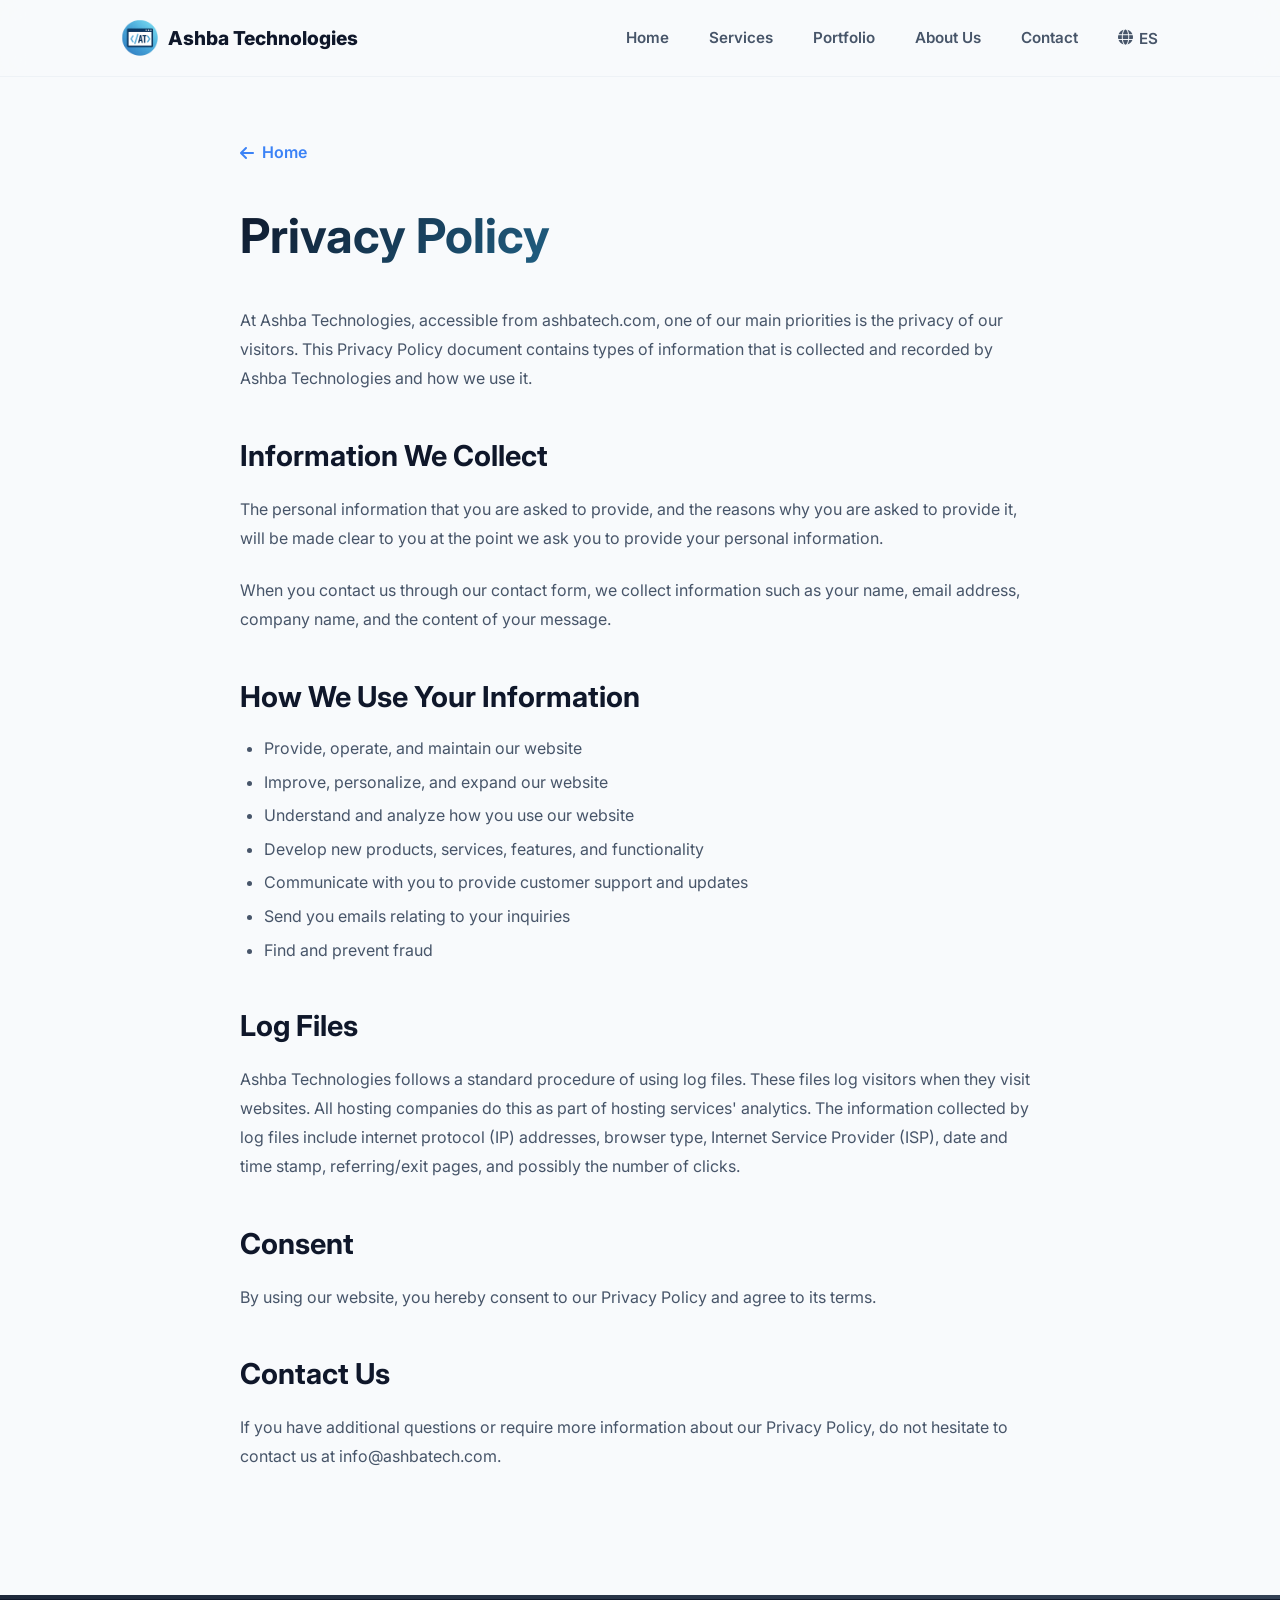
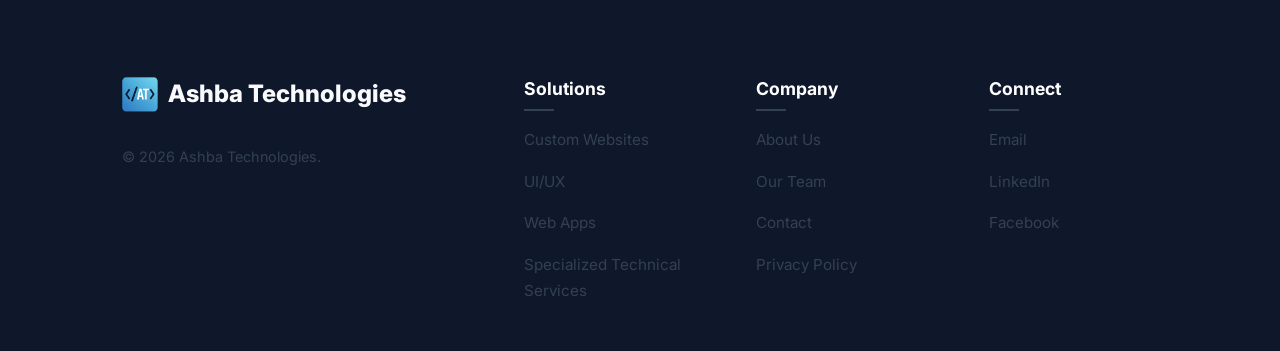
==== privacy-policy.html @ e389c66b "feat: Implement reCAPTCHA, add privacy policy page, update service offerings, and enhance contact fo" ====
<!DOCTYPE html>
<html lang="en">

<head>
    <meta charset="UTF-8">
    <meta name="viewport" content="width=device-width, initial-scale=1.0">
    <title>Privacy Policy - Ashba Technologies</title>
    <meta name="description" content="Privacy Policy for Ashba Technologies">

    <!-- Google Fonts -->
    <link rel="preconnect" href="https://fonts.googleapis.com">
    <link rel="preconnect" href="https://fonts.gstatic.com" crossorigin>
    <link href="https://fonts.googleapis.com/css2?family=Inter:wght@300;400;500;600;700;800&display=swap"
        rel="stylesheet">

    <!-- Icons -->
    <link rel="stylesheet" href="https://cdnjs.cloudflare.com/ajax/libs/font-awesome/6.4.0/css/all.min.css">

    <!-- Custom CSS -->
    <link rel="stylesheet" href="css/style.css">

    <!-- Favicon -->
    <link rel="icon" href="images/favicon-logo.svg" type="image/svg+xml">

    <style>
        .privacy-content {
            padding: 140px 0 100px;
            max-width: 800px;
            margin: 0 auto;
        }

        .privacy-content h1 {
            font-size: 3rem;
            margin-bottom: 2rem;
            background: linear-gradient(135deg, var(--primary) 0%, #35BDF6 100%);
            -webkit-background-clip: text;
            background-clip: text;
            -webkit-text-fill-color: transparent;
        }

        .privacy-content h2 {
            font-size: 1.8rem;
            margin: 2.5rem 0 1rem;
            color: var(--primary);
        }

        .privacy-content p {
            margin-bottom: 1.5rem;
            color: var(--text-muted);
            line-height: 1.8;
        }

        .privacy-content ul {
            margin-bottom: 1.5rem;
            padding-left: 1.5rem;
            list-style: disc;
            color: var(--text-muted);
        }

        .privacy-content li {
            margin-bottom: 0.5rem;
        }

        .back-home {
            display: inline-flex;
            align-items: center;
            gap: 8px;
            margin-bottom: 2rem;
            font-weight: 600;
            color: var(--accent);
        }
    </style>
</head>

<body>
    <!-- Navbar -->
    <nav class="navbar" id="navbar">
        <div class="container">
            <div class="logo">
                <a href="index.html#home">
                    <img src="images/main-logo.svg" alt="Ashba Technologies Logo" class="logo-icon-img">
                    Ashba Technologies
                </a>
            </div>
            <ul class="nav-links">
                <li><a href="index.html#home" data-i18n="nav_home">Home</a></li>
                <li><a href="index.html#services" data-i18n="nav_services">Services</a></li>
                <li><a href="index.html#portfolio" data-i18n="nav_portfolio">Portfolio</a></li>
                <li><a href="index.html#about" data-i18n="nav_about">About Us</a></li>
                <li><a href="index.html#contact" data-i18n="nav_contact">Contact</a></li>
                <li>
                    <button id="lang-toggle" class="lang-btn">
                        <i class="fa-solid fa-globe"></i> <span id="lang-text">ES</span>
                    </button>
                </li>
            </ul>
        </div>
    </nav>

    <div class="container">
        <div class="privacy-content">
            <a href="index.html" class="back-home">
                <i class="fa-solid fa-arrow-left"></i> <span data-i18n="nav_home">Home</span>
            </a>
            <h1 data-i18n="footer_privacy">Privacy Policy</h1>

            <p data-i18n="privacy_intro">At Ashba Technologies, accessible from ashbatech.com, one of our main
                priorities is the privacy of our visitors. This Privacy Policy document contains types of information
                that is collected and recorded by Ashba Technologies and how we use it.</p>

            <h2 data-i18n="privacy_collect_title">Information We Collect</h2>
            <p data-i18n="privacy_collect_desc1">The personal information that you are asked to provide, and the reasons
                why you are asked to provide it, will be made clear to you at the point we ask you to provide your
                personal information.</p>
            <p data-i18n="privacy_collect_desc2">When you contact us through our contact form, we collect information
                such as your name, email address, company name, and the content of your message.</p>

            <h2 data-i18n="privacy_use_title">How We Use Your Information</h2>
            <ul>
                <li data-i18n="privacy_use_list1">Provide, operate, and maintain our website</li>
                <li data-i18n="privacy_use_list2">Improve, personalize, and expand our website</li>
                <li data-i18n="privacy_use_list3">Understand and analyze how you use our website</li>
                <li data-i18n="privacy_use_list4">Develop new products, services, features, and functionality</li>
                <li data-i18n="privacy_use_list5">Communicate with you to provide customer support and updates</li>
                <li data-i18n="privacy_use_list6">Send you emails relating to your inquiries</li>
                <li data-i18n="privacy_use_list7">Find and prevent fraud</li>
            </ul>

            <h2 data-i18n="privacy_log_title">Log Files</h2>
            <p data-i18n="privacy_log_desc">Ashba Technologies follows a standard procedure of using log files. These
                files log visitors when they visit websites. All hosting companies do this as part of hosting services'
                analytics. The information collected by log files include internet protocol (IP) addresses, browser
                type, Internet Service Provider (ISP), date and time stamp, referring/exit pages, and possibly the
                number of clicks.</p>

            <h2 data-i18n="privacy_consent_title">Consent</h2>
            <p data-i18n="privacy_consent_desc">By using our website, you hereby consent to our Privacy Policy and agree
                to its terms.</p>

            <h2 data-i18n="privacy_contact_title">Contact Us</h2>
            <p data-i18n="privacy_contact_desc">If you have additional questions or require more information about our
                Privacy Policy, do not hesitate to contact us at <strong>info@ashbatech.com</strong>.</p>
        </div>
    </div>

    <!-- Footer -->
    <footer class="footer">
        <div class="container">
            <div class="footer-grid">
                <div class="footer-col brand">
                    <div class="logo">
                        <img src="images/variant-logo.svg" alt="Ashba Technologies Logo" class="logo-icon-img">
                        Ashba Technologies
                    </div>
                    <p class="copyright">&copy; 2026 Ashba Technologies.</p>
                </div>
                <div class="footer-col">
                    <h4 data-i18n="footer_sols">Solutions</h4>
                    <ul>
                        <li><a href="index.html#services" data-i18n="sub_1_1_title">Web Design</a></li>
                        <li><a href="index.html#services" data-i18n="cat_2_title">Graphic Design</a></li>
                        <li><a href="index.html#services" data-i18n="sub_1_2_title">Web Apps</a></li>
                        <li><a href="index.html#services" data-i18n="feat_3_title">Specialized Technical Services</a>
                        </li>
                    </ul>
                </div>
                <div class="footer-col">
                    <h4 data-i18n="footer_company">Company</h4>
                    <ul>
                        <li><a href="index.html#about" data-i18n="nav_about">About Us</a></li>
                        <li><a href="index.html#about">Our Team</a></li>
                        <li><a href="index.html#contact" data-i18n="nav_contact">Contact Us</a></li>
                        <li><a href="privacy-policy.html" data-i18n="footer_privacy">Privacy Policy</a></li>
                    </ul>
                </div>
                <div class="footer-col">
                    <h4 data-i18n="footer_connect">Connect</h4>
                    <ul>
                        <li><a href="mailto:info@ashbatech.com" data-i18n="contact_email">Email</a></li>
                        <li><a href="https://www.linkedin.com/in/luis-alfonso-chanona-ruiz-837976202" target="_blank"
                                rel="noopener noreferrer">LinkedIn</a></li>
                        <li><a href="https://www.facebook.com/ashbatech" target="_blank"
                                rel="noopener noreferrer">Facebook</a></li>
                    </ul>
                </div>
            </div>
        </div>
    </footer>

    <!-- Translations & Custom JS -->
    <script src="js/translations.js"></script>
    <script src="js/script.js"></script>
</body>

</html>
---- css/style.css ----
/* Base Styles & Variables */
:root {
    --primary: #0F172A;
    --primary-light: #1E293B;
    --secondary: #334155;
    --accent: #3b82f6;
    --accent-glow: rgba(59, 130, 246, 0.5);
    --bg-light: #F8FAFC;
    --bg-alt: #DBDFE4;
    --text-main: #0F172A;
    --text-muted: #475569;
    --border: rgba(148, 163, 184, 0.1);
    --shadow-sm: 0 1px 2px 0 rgb(0 0 0 / 0.05);
    --shadow: 0 4px 6px -1px rgb(0 0 0 / 0.1), 0 2px 4px -2px rgb(0 0 0 / 0.1);
    --shadow-lg: 0 10px 15px -3px rgb(0 0 0 / 0.1), 0 4px 6px -4px rgb(0 0 0 / 0.1);
    --shadow-xl: 0 20px 25px -5px rgb(0 0 0 / 0.1), 0 8px 10px -6px rgb(0 0 0 / 0.1);
    --transition: all 0.3s cubic-bezier(0.4, 0, 0.2, 1);
    --glass-bg: rgba(248, 250, 252, 0.8);
    --glass-border: rgba(255, 255, 255, 0.125);
}

* {
    margin: 0;
    padding: 0;
    box-sizing: border-box;
}

html {
    scroll-behavior: smooth;
}

body {
    font-family: 'Inter', sans-serif;
    background-color: var(--bg-light);
    color: var(--text-main);
    line-height: 1.6;
    overflow-x: hidden;
}

ul {
    list-style: none;
}

a {
    text-decoration: none;
    color: inherit;
    transition: var(--transition);
}

.container {
    max-width: 1100px;
    margin: 0 auto;
    padding: 0 2rem;
}

.section {
    padding: 100px 0;
}

.section-alt {
    background-color: var(--bg-alt);
}

.section-title {
    text-align: center;
    margin-bottom: 60px;
}

.section-title h2 {
    font-size: 2.2rem;
    font-weight: 800;
    margin-bottom: 15px;
    background: linear-gradient(135deg, var(--primary) 0%, var(--primary-light) 100%);
    -webkit-background-clip: text;
    background-clip: text;
    -webkit-text-fill-color: transparent;
}

.subtitle {
    font-size: 1.1rem;
    color: var(--text-muted);
}

/* Typography Overrides */
h1,
h2,
h3,
h4,
h5,
h6 {
    color: var(--primary);
}

/* Navbar */
.navbar {
    position: fixed;
    top: 0;
    left: 0;
    width: 100%;
    z-index: 1000;
    padding: 1.25rem 0;
    transition: var(--transition);
    background: var(--glass-bg);
    backdrop-filter: blur(12px);
    -webkit-backdrop-filter: blur(12px);
    border-bottom: 1px solid var(--border);
}

.navbar.scrolled {
    padding: 0.75rem 0;
    background: rgba(248, 250, 252, 0.9);
    box-shadow: var(--shadow-lg);
}

.navbar .container {
    display: flex;
    justify-content: space-between;
    align-items: center;
}

.logo,
.logo a {
    font-size: 1.2rem;
    font-weight: 800;
    display: flex;
    align-items: center;
    gap: 10px;
    color: var(--primary);
}

.logo-icon-img {
    height: 36px;
    width: 36px;
    object-fit: contain;
    transition: var(--transition);
}

.logo:hover .logo-icon-img {
    transform: rotate(5deg) scale(1.05);
}

.nav-links {
    display: flex;
    align-items: center;
    gap: 2.5rem;
}

.nav-links a {
    font-weight: 600;
    font-size: 0.95rem;
    color: var(--text-muted);
    position: relative;
}

.nav-links a::after {
    content: '';
    position: absolute;
    width: 0;
    height: 2px;
    bottom: -4px;
    left: 0;
    background-color: var(--primary);
    transition: var(--transition);
}

.nav-links a:hover::after,
.nav-links a.active::after {
    width: 100%;
}

.nav-links a:hover,
.nav-links a.active {
    color: var(--primary);
}

.lang-btn {
    background: none;
    border: none;
    color: var(--text-muted);
    font-weight: 600;
    font-size: 0.95rem;
    font-family: inherit;
    cursor: pointer;
    display: flex;
    align-items: center;
    gap: 6px;
    padding: 0;
    transition: var(--transition);
}

.lang-btn:hover {
    color: var(--primary);
}

.menu-toggle {
    display: none;
}

/* Buttons */
.btn {
    display: inline-block;
    padding: 0.8rem 1.8rem;
    font-weight: 600;
    cursor: pointer;
    transition: var(--transition);
    border: none;
    font-size: 0.95rem;
    text-align: center;
    border-radius: 8px;
    position: relative;
    overflow: hidden;
    z-index: 1;
}

.btn::after {
    content: '';
    position: absolute;
    top: 0;
    left: -100%;
    width: 100%;
    height: 100%;
    background: linear-gradient(90deg, transparent, rgba(255, 255, 255, 0.2), transparent);
    transition: 0.5s;
    z-index: 1;
}

.btn:hover::after {
    left: 100%;
}

.btn-primary {
    background: linear-gradient(135deg, #3b82f6 0%, #35BDF6 100%);
    color: #ffffff;
    box-shadow: 0 4px 15px rgba(59, 130, 246, 0.3);
}

.btn-primary:hover {
    transform: translateY(-2px);
    box-shadow: 0 8px 25px rgba(59, 130, 246, 0.4);
}

.btn-secondary {
    background: rgba(255, 255, 255, 0.1);
    backdrop-filter: blur(8px);
    -webkit-backdrop-filter: blur(8px);
    border: 1px solid rgba(255, 255, 255, 0.2);
    color: var(--primary);
}

.btn-secondary:hover {
    background: rgba(255, 255, 255, 0.2);
    border-color: rgba(255, 255, 255, 0.3);
}

/* Animations */
.fade-up {
    opacity: 0;
    transform: translateY(30px);
    transition: opacity 0.8s ease, transform 0.8s ease;
}

.fade-up.visible {
    opacity: 1;
    transform: translateY(0);
}

.delay-100 {
    transition-delay: 100ms;
}

.delay-200 {
    transition-delay: 200ms;
}

.delay-300 {
    transition-delay: 300ms;
}

.delay-400 {
    transition-delay: 400ms;
}

@keyframes float {
    0% {
        transform: translateY(0px);
    }

    50% {
        transform: translateY(-15px);
    }

    100% {
        transform: translateY(0px);
    }
}

/* Hero Section */
.hero {
    min-height: 100vh;
    display: flex;
    align-items: center;
    padding: 140px 0 100px;
    position: relative;
    overflow: hidden;
    background-color: var(--bg-light);
}

/* Mesh Gradient Blobs */
.hero-blobs {
    position: absolute;
    top: 0;
    left: 0;
    width: 100%;
    height: 100%;
    z-index: 0;
    overflow: hidden;
}

.blob {
    position: absolute;
    filter: blur(80px);
    border-radius: 50%;
    opacity: 0.4;
    transition: var(--transition);
}

.blob-1 {
    width: 400px;
    height: 400px;
    background: #60a5fa;
    top: -100px;
    right: -50px;
    animation: blob-float 20s infinite alternate;
}

.blob-2 {
    width: 350px;
    height: 350px;
    background: #60a5fa;
    bottom: -50px;
    left: -100px;
    animation: blob-float 25s infinite alternate-reverse;
}

.blob-3 {
    width: 300px;
    height: 300px;
    background: #93c5fd;
    top: 20%;
    left: 40%;
    animation: blob-float 18s infinite alternate;
}

@keyframes blob-float {
    0% {
        transform: translate(0, 0) scale(1);
    }

    33% {
        transform: translate(30px, -50px) scale(1.1);
    }

    66% {
        transform: translate(-20px, 20px) scale(0.9);
    }

    100% {
        transform: translate(0, 0) scale(1);
    }
}

.hero-container {
    display: grid;
    grid-template-columns: 1.2fr 0.8fr;
    gap: 5rem;
    align-items: center;
    position: relative;
    z-index: 1;
}

.hero-content h1 {
    font-size: 4.5rem;
    line-height: 1;
    margin-bottom: 30px;
    font-weight: 800;
    letter-spacing: -0.04em;
    background: linear-gradient(135deg, var(--primary) 0%, #35BDF6 100%);
    -webkit-background-clip: text;
    background-clip: text;
    -webkit-text-fill-color: transparent;
    filter: drop-shadow(0 10px 10px rgba(0, 0, 0, 0.05));
}

.hero-content p {
    font-size: 1.25rem;
    color: var(--text-muted);
    font-weight: 450;
    margin-bottom: 48px;
    max-width: 540px;
    line-height: 1.6;
}

.hero-btns {
    display: flex;
    gap: 1.5rem;
}

.hero-visual {
    width: 100%;
    position: relative;
    padding: 20px;
}

.hero-visual::before {
    content: '';
    position: absolute;
    inset: 0;
    background: linear-gradient(135deg, rgba(255, 255, 255, 0.4), rgba(255, 255, 255, 0.1));
    border-radius: 24px;
    backdrop-filter: blur(10px);
    -webkit-backdrop-filter: blur(10px);
    border: 1px solid rgba(255, 255, 255, 0.3);
    z-index: -1;
    box-shadow: var(--shadow-xl);
}

.hero-image,
.image-placeholder {
    width: 100%;
    aspect-ratio: 1/1;
    object-fit: cover;
    border-radius: 12px;
    display: flex;
    align-items: center;
    justify-content: center;
    background: var(--bg-alt);
    color: var(--text-muted);
    font-weight: 600;
    box-shadow: var(--shadow-lg);
    animation: float 6s ease-in-out infinite;
}

.hero-visual:hover .hero-image,
.hero-visual:hover .image-placeholder {
    transform: scale(1.02);
}

/* Welcome Section */
.welcome {
    text-align: center;
}

.welcome h2 {
    font-size: 2rem;
    margin-bottom: 1.5rem;
}

.welcome p {
    max-width: 700px;
    margin: 0 auto;
    color: var(--text-muted);
    font-size: 1.1rem;
    line-height: 1.8;
}

/* Grids */
.grid-3,
.grid-2 {
    display: grid;
    gap: 2.5rem;
}

.grid-3 {
    grid-template-columns: repeat(3, 1fr);
}

.grid-2 {
    grid-template-columns: repeat(2, 1fr);
}

/* Cards */
.card {
    background: linear-gradient(145deg, #ffffff 0%, var(--bg-alt) 100%);
    padding: 3rem 2rem;
    border: 1px solid rgba(119, 141, 169, 0.2);
    display: flex;
    flex-direction: column;
    align-items: center;
    transition: var(--transition);
    border-radius: 16px;
    position: relative;
    overflow: hidden;
}

.card::before {
    content: '';
    position: absolute;
    top: 0;
    left: 0;
    width: 100%;
    height: 4px;
    background: var(--primary-light);
    transform: scaleX(0);
    transform-origin: left;
    transition: var(--transition);
}

.card:hover {
    box-shadow: 0 15px 30px rgba(27, 38, 59, 0.08);
    transform: translateY(-5px);
    background: #ffffff;
}

.card:hover::before {
    transform: scaleX(1);
}

.card.center-text {
    text-align: center;
}

.card.no-border {
    border: none;
    background: transparent;
    padding: 2rem 1.5rem;
}

.card.no-border:hover {
    background: rgba(255, 255, 255, 0.5);
}

.card-icon {
    width: 60px;
    height: 60px;
    background: rgba(119, 141, 169, 0.1);
    color: var(--primary);
    display: flex;
    align-items: center;
    justify-content: center;
    margin-bottom: 1.8rem;
    font-size: 1.5rem;
    border-radius: 12px;
    transition: var(--transition);
}

.card:hover .card-icon {
    background: var(--primary);
    color: var(--bg-light);
    transform: scale(1.15) rotate(5deg);
    box-shadow: 0 0 15px rgba(65, 90, 119, 0.6);
    /* Glow effect */
}

.card h3 {
    font-size: 1.25rem;
    margin-bottom: 1rem;
    font-weight: 700;
}

.card p {
    color: var(--text-muted);
    font-size: 1rem;
    line-height: 1.6;
}

/* Services Details */
.services-details .container {
    max-width: 900px;
}

.service-category {
    margin-bottom: 3rem;
    background: #ffffff;
    padding: 3rem;
    border: 1px solid rgba(119, 141, 169, 0.2);
    border-radius: 16px;
    transition: var(--transition);
}

.service-category:hover {
    box-shadow: 0 10px 30px rgba(27, 38, 59, 0.05);
}

.category-header {
    display: flex;
    align-items: flex-start;
    gap: 1.5rem;
    margin-bottom: 2.5rem;
    border-bottom: 1px solid rgba(119, 141, 169, 0.2);
    padding-bottom: 1.5rem;
}

.cat-icon {
    width: 50px;
    height: 50px;
    background: var(--primary);
    color: var(--bg-light);
    display: flex;
    align-items: center;
    justify-content: center;
    font-size: 1.2rem;
    flex-shrink: 0;
    border-radius: 12px;
    position: relative;
}

.category-header h3 {
    font-size: 1.4rem;
    margin-bottom: 0.5rem;
}

.cat-desc {
    color: var(--text-muted);
    font-size: 1rem;
}

.mt-4 {
    margin-top: 2rem;
}

.sub-card {
    padding: 1.5rem;
    background: linear-gradient(145deg, var(--bg-alt) 0%, rgba(224, 225, 221, 0.5) 100%);
    border-radius: 12px;
    border: 1px solid transparent;
    transition: var(--transition);
}

.sub-card:hover {
    border-color: var(--secondary);
    background: linear-gradient(145deg, #ffffff 0%, var(--bg-alt) 100%);
    transform: translateY(-4px);
    /* Increased transform */
    box-shadow: 0 8px 20px rgba(27, 38, 59, 0.05);
    /* Added slight shadow */
}

.sub-card h4 {
    font-size: 1.05rem;
    margin-bottom: 0.5rem;
    color: var(--primary-light);
}

.sub-card p {
    font-size: 0.95rem;
    color: var(--text-muted);
}

/* Portfolio Section */
.portfolio {
    background: var(--bg-alt);
    padding: 80px 0;
    /* Standard section breathing room */
}

.portfolio-grid {
    display: grid;
    /* Optimization: Lowered min-width to 300px so it fits smaller tablets/large phones 
       without needing a specific media query for 1 column. */
    grid-template-columns: repeat(auto-fit, minmax(min(100%, 320px), 1fr));
    gap: 2rem;
}

.portfolio-item {
    position: relative;
    border-radius: 16px;
    overflow: hidden;
    box-shadow: 0 15px 35px rgba(27, 38, 59, 0.1);
    isolation: isolate;
    /* Performance: creates a new stacking context */
}

.portfolio-img {
    width: 100%;
    aspect-ratio: 4/3;
    object-fit: cover;
    display: block;
    /* Optimization: Use 'will-change' to tell the browser a transform is coming */
    will-change: transform;
    transition: transform 0.6s cubic-bezier(0.165, 0.84, 0.44, 1);
}

.portfolio-item:hover .portfolio-img {
    transform: scale(1.1);
}

.portfolio-overlay {
    position: absolute;
    inset: 0;
    /* Modern shorthand for full coverage */
    display: flex;
    align-items: flex-end;
    /* Keeps content at the bottom */
    padding: 2rem;

    /* Optimization: Smooth gradient for better text legibility */
    background: linear-gradient(to top,
            rgba(27, 38, 59, 0.9) 0%,
            rgba(27, 38, 59, 0.4) 50%,
            transparent 100%);

    opacity: 0;
    visibility: hidden;
    /* Better for accessibility than just opacity */
    transform: translateY(10px);
    transition: all 0.4s ease;

    /* Glassmorphism */
    backdrop-filter: blur(6px);
    -webkit-backdrop-filter: blur(6px);
    pointer-events: none;
    /* All clicks pass through to the portfolio-item container */
}

.portfolio-item:hover .portfolio-overlay {
    opacity: 1;
    visibility: visible;
    transform: translateY(0);
}

/* Matching the <div> wrapper from the HTML */
.overlay-content {
    width: 100%;
    pointer-events: none;
    /* Clicks pass through to the portfolio-item container */
}

.portfolio-overlay h3 {
    color: #ffffff;
    font-size: 1.5rem;
    margin: 0 0 0.4rem;
    font-weight: 700;
    line-height: 1.2;
}

.portfolio-overlay p {
    color: rgba(255, 255, 255, 0.9);
    font-size: 0.95rem;
    margin: 0;
}

/* Media Query Optimization */
@media (max-width: 480px) {
    .portfolio-overlay {
        /* On very small screens, make the overlay always slightly visible 
           or remove the blur to save battery/performance */
        backdrop-filter: none;
        background: rgba(27, 38, 59, 0.8);
        opacity: 1;
        visibility: visible;
        transform: none;
    }
}

.modal {
    display: none;
    position: fixed;
    z-index: 9999;
    inset: 0;
    background: rgba(0, 0, 0, 0.92);
    justify-content: center;
    align-items: center;
    flex-direction: column;
    padding: 2rem;
}

.modal.active {
    display: flex;
    animation: modalFadeIn 0.3s ease;
}

@keyframes modalFadeIn {
    from {
        opacity: 0;
    }

    to {
        opacity: 1;
    }
}

.modal-content {
    max-width: 85%;
    max-height: 70vh;
    border-radius: 12px;
    box-shadow: 0 25px 60px rgba(0, 0, 0, 0.5);
    animation: modalScaleIn 0.3s ease;
}

@keyframes modalScaleIn {
    from {
        transform: scale(0.9);
        opacity: 0;
    }

    to {
        transform: scale(1);
        opacity: 1;
    }
}

.close {
    position: absolute;
    top: 20px;
    right: 30px;
    color: white;
    font-size: 2.5rem;
    cursor: pointer;
    width: 44px;
    height: 44px;
    display: flex;
    align-items: center;
    justify-content: center;
    border-radius: 50%;
    transition: background 0.2s ease;
    z-index: 1;
}

.close:hover {
    background: rgba(255, 255, 255, 0.15);
}

.modal-actions {
    margin-top: 1.5rem;
}

.modal-actions a {
    display: inline-block;
    background: linear-gradient(135deg, #3b82f6 0%, #1d4ed8 100%);
    color: #ffffff;
    padding: 12px 28px;
    border-radius: 8px;
    text-decoration: none;
    font-weight: 600;
    font-size: 1rem;
    transition: transform 0.2s ease, box-shadow 0.2s ease;
    box-shadow: 0 4px 15px rgba(59, 130, 246, 0.3);
}

.modal-actions a:hover {
    transform: translateY(-2px);
    box-shadow: 0 6px 20px rgba(59, 130, 246, 0.5);
}

/* About Section Base */
.about {
    background: var(--bg-light);
    position: relative;
    overflow: hidden;
    padding: 80px 0;
}

.about::before {
    content: '';
    position: absolute;
    bottom: -20%;
    left: -10%;
    width: 50%;
    height: 80%;
    background: radial-gradient(circle, rgba(119, 141, 169, 0.15) 0%, rgba(224, 225, 221, 0) 70%);
    border-radius: 50%;
    z-index: 0;
}

.about .container {
    position: relative;
    z-index: 1;
}

/* Mission & Vision Cards */
.about-card {
    background: rgba(255, 255, 255, 0.7);
    backdrop-filter: blur(12px);
    -webkit-backdrop-filter: blur(12px);
    border: 1px solid rgba(255, 255, 255, 0.9);
    padding: 3.5rem 2.5rem;
    text-align: center;
    display: flex;
    flex-direction: column;
    align-items: center;
    border-radius: 16px;
    box-shadow: 0 10px 30px rgba(27, 38, 59, 0.05);
    transition: transform 0.4s cubic-bezier(0.165, 0.84, 0.44, 1), box-shadow 0.4s ease;
}

.about-card:hover {
    transform: translateY(-10px);
    box-shadow: 0 20px 40px rgba(27, 38, 59, 0.1);
}

.about-card .card-icon {
    background: var(--primary);
    color: var(--bg-light);
    width: 80px;
    height: 80px;
    font-size: 2rem;
    border-radius: 50%;
    /* Optimized centering */
    display: flex;
    align-items: center;
    justify-content: center;
    margin-bottom: 1.5rem;
    transition: transform 0.3s ease;
}

.about-card:hover .card-icon {
    transform: scale(1.1) rotate(5deg);
    /* Added a tiny bit of character */
}

/* --- New Badges & Certifications Section --- */

.about-badges {
    margin-top: 5rem;
    padding-top: 3rem;
    border-top: 1px solid rgba(27, 38, 59, 0.05);
    /* Subtle separator */
    text-align: center;
}

.badges-title {
    font-size: 0.9rem;
    font-weight: 700;
    text-transform: uppercase;
    letter-spacing: 0.15rem;
    color: var(--primary);
    opacity: 0.6;
    margin-bottom: 3rem;
}

.badges-grid {
    display: flex;
    flex-wrap: wrap;
    justify-content: center;
    align-items: center;
    gap: 4rem;
    /* Generous spacing for a high-end look */
}

.badge-item {
    transition: transform 0.3s ease;
}

.badge-item img {
    height: 100px;
    /* Consistent height is key for visual harmony */
    width: auto;
    max-width: 150px;
    object-fit: contain;
    transition: all 0.4s ease;
}

.badge-item:hover {
    transform: translateY(-5px);
}

.badges-cta {
    margin-top: 5rem;
}

.badge-item:hover img {
    filter: grayscale(0%) contrast(1);
    opacity: 1;
}

/* Responsive Adjustments */
@media (max-width: 768px) {
    .about-badges {
        margin-top: 3rem;
    }

    .badges-grid {
        gap: 2rem;
    }

    .badge-item img {
        height: 35px;
    }
}

/* ASHRA Method Segment */
.method-grid {
    display: grid;
    grid-template-columns: repeat(4, 1fr);
    gap: 2rem;
    position: relative;
}

.method-grid::before {
    content: '';
    position: absolute;
    top: 40px;
    left: 10%;
    width: 80%;
    height: 0;
    border-top: 2px dashed var(--secondary);
    z-index: 0;
    opacity: 0.5;
}

.method-step {
    text-align: center;
    position: relative;
    z-index: 1;
}

.step-num {
    width: 80px;
    height: 80px;
    background: #ffffff;
    color: var(--primary);
    display: flex;
    align-items: center;
    justify-content: center;
    font-size: 1.5rem;
    font-weight: 800;
    margin: 0 auto 1.5rem;
    border-radius: 50%;
    border: 3px solid var(--primary);
    box-shadow: 0 10px 20px rgba(27, 38, 59, 0.1);
    transition: var(--transition);
}

.method-step:hover .step-num {
    background: var(--primary);
    color: var(--bg-light);
    transform: scale(1.1);
    box-shadow: 0 0 20px rgba(65, 90, 119, 0.5);
    /* Glow effect */
}

.method-step h3 {
    font-size: 1.2rem;
    margin-bottom: 0.8rem;
}

.method-step p {
    font-size: 0.95rem;
    color: var(--text-muted);
}

/* Contact Details */
.contact-cards {
    display: flex;
    justify-content: center;
    gap: 2rem;
    margin-bottom: 4rem;
}

.contact-card {
    display: flex;
    align-items: center;
    gap: 1.2rem;
    background: #ffffff;
    color: var(--primary);
    padding: 1.5rem 2.5rem;
    border-radius: 12px;
    box-shadow: 0 10px 20px rgba(27, 38, 59, 0.05);
    transition: var(--transition);
}

.contact-card:hover {
    transform: translateY(-3px);
    box-shadow: 0 15px 30px rgba(27, 38, 59, 0.1);
}

.contact-icon {
    width: 45px;
    height: 45px;
    background: rgba(119, 141, 169, 0.1);
    color: var(--primary);
    display: flex;
    align-items: center;
    justify-content: center;
    font-size: 1.2rem;
    border-radius: 50%;
}

.contact-card h4 {
    font-size: 0.9rem;
    color: var(--secondary);
    font-weight: 600;
    margin-bottom: 4px;
    text-transform: uppercase;
    letter-spacing: 0.05em;
}

.contact-card p {
    font-weight: 700;
    font-size: 1.1rem;
    margin: 0;
}

.form-wrapper {
    max-width: 700px;
    margin: 0 auto;
    background: #ffffff;
    border-radius: 16px;
    padding: 3rem;
    box-shadow: 0 20px 40px rgba(27, 38, 59, 0.08);
}

.form-header {
    text-align: center;
    margin-bottom: 2.5rem;
}

.form-header h3 {
    font-size: 1.5rem;
}

.form-row {
    display: grid;
    grid-template-columns: 1fr 1fr;
    gap: 1.5rem;
}

.form-group {
    margin-bottom: 1.5rem;
    position: relative;
}

.form-group label {
    display: block;
    font-size: 0.9rem;
    font-weight: 600;
    margin-bottom: 0.5rem;
    color: var(--primary);
}

.form-group input,
.form-group textarea {
    width: 100%;
    padding: 1rem;
    border: 2px solid rgba(119, 141, 169, 0.2);
    border-radius: 8px;
    background: var(--bg-alt);
    color: var(--text-main);
    font-family: inherit;
    font-size: 1rem;
    transition: var(--transition);
}

.form-group input:focus,
.form-group textarea:focus {
    outline: none;
    border-color: var(--primary-light);
    background: #ffffff;
    box-shadow: 0 0 0 4px rgba(65, 90, 119, 0.1);
}

.submit-btn {
    width: 100%;
    padding: 1.2rem;
    font-size: 1.1rem;
    margin-top: 1rem;
}

.direct-contact {
    text-align: center;
    margin-top: 2rem;
    font-size: 1rem;
    color: var(--text-muted);
}

.direct-contact a {
    color: var(--primary);
    border-bottom: 2px solid var(--secondary);
    font-weight: 600;
    transition: var(--transition);
}

.direct-contact a:hover {
    border-bottom-color: var(--primary);
}

/* Footer Section */
.footer {
    background: var(--primary);
    color: var(--bg-light);
    padding: 5rem 0 2rem;
    position: relative;
    overflow: hidden;
}

.footer::before {
    content: '';
    position: absolute;
    top: 0;
    left: 0;
    width: 100%;
    height: 4px;
    background: linear-gradient(90deg, var(--primary-light), var(--secondary));
}

.footer-grid {
    display: grid;
    grid-template-columns: 2fr 1fr 1fr 1fr;
    gap: 4rem;
}

.footer .logo {
    margin-bottom: 1.5rem;
    color: var(--bg-light);
    font-size: 1.5rem;
}



.footer h4 {
    font-size: 1.1rem;
    margin-bottom: 1.5rem;
    color: #ffffff;
    position: relative;
    display: inline-block;
}

.footer h4::after {
    content: '';
    position: absolute;
    bottom: -8px;
    left: 0;
    width: 30px;
    height: 2px;
    background: var(--secondary);
}

.footer ul li {
    margin-bottom: 1rem;
}

.footer ul a {
    color: var(--secondary);
    font-size: 0.95rem;
    transition: var(--transition);
}

.footer ul a:hover {
    color: #ffffff;
    padding-left: 5px;
}

.copyright {
    color: var(--secondary);
    font-size: 0.9rem;
    margin-top: 2rem;
}

/* Responsive Styles */
@media screen and (max-width: 992px) {
    .hero-container {
        grid-template-columns: 1fr;
        text-align: center;
        gap: 3rem;
    }

    .hero-content p {
        margin-left: auto;
        margin-right: auto;
    }

    .hero-btns {
        justify-content: center;
    }

    .hero-visual {
        max-width: 600px;
        margin: 0 auto;
    }

    .grid-3 {
        grid-template-columns: repeat(2, 1fr);
    }

    .method-grid {
        grid-template-columns: repeat(2, 1fr);
    }

    .method-grid::before {
        display: none;
    }
}

@media screen and (max-width: 768px) {
    .nav-links {
        display: none;
    }

    .nav-links.mobile-open {
        display: flex;
        flex-direction: column;
        position: absolute;
        top: 100%;
        left: 0;
        width: 100%;
        background-color: rgba(224, 225, 221, 0.98);
        backdrop-filter: blur(10px);
        -webkit-backdrop-filter: blur(10px);
        padding: 2rem 0;
        align-items: center;
        box-shadow: 0 10px 15px -3px rgba(27, 38, 59, 0.1);
        border-bottom: 1px solid rgba(119, 141, 169, 0.2);
    }

    .menu-toggle {
        display: block;
        cursor: pointer;
    }

    .bar {
        display: block;
        width: 25px;
        height: 3px;
        margin: 5px auto;
        background-color: var(--primary);
        transition: var(--transition);
        border-radius: 3px;
    }

    .grid-3,
    .grid-2 {
        grid-template-columns: 1fr;
    }

    .form-row {
        grid-template-columns: 1fr;
    }

    .contact-cards {
        flex-direction: column;
        align-items: stretch;
    }

    .contact-card {
        width: 100%;
        justify-content: flex-start;
    }

    .hero-content h1 {
        font-size: 2.5rem;
    }

    .footer-grid {
        grid-template-columns: 1fr;
        gap: 2.5rem;
    }

    .section {
        padding: 60px 0;
    }
}
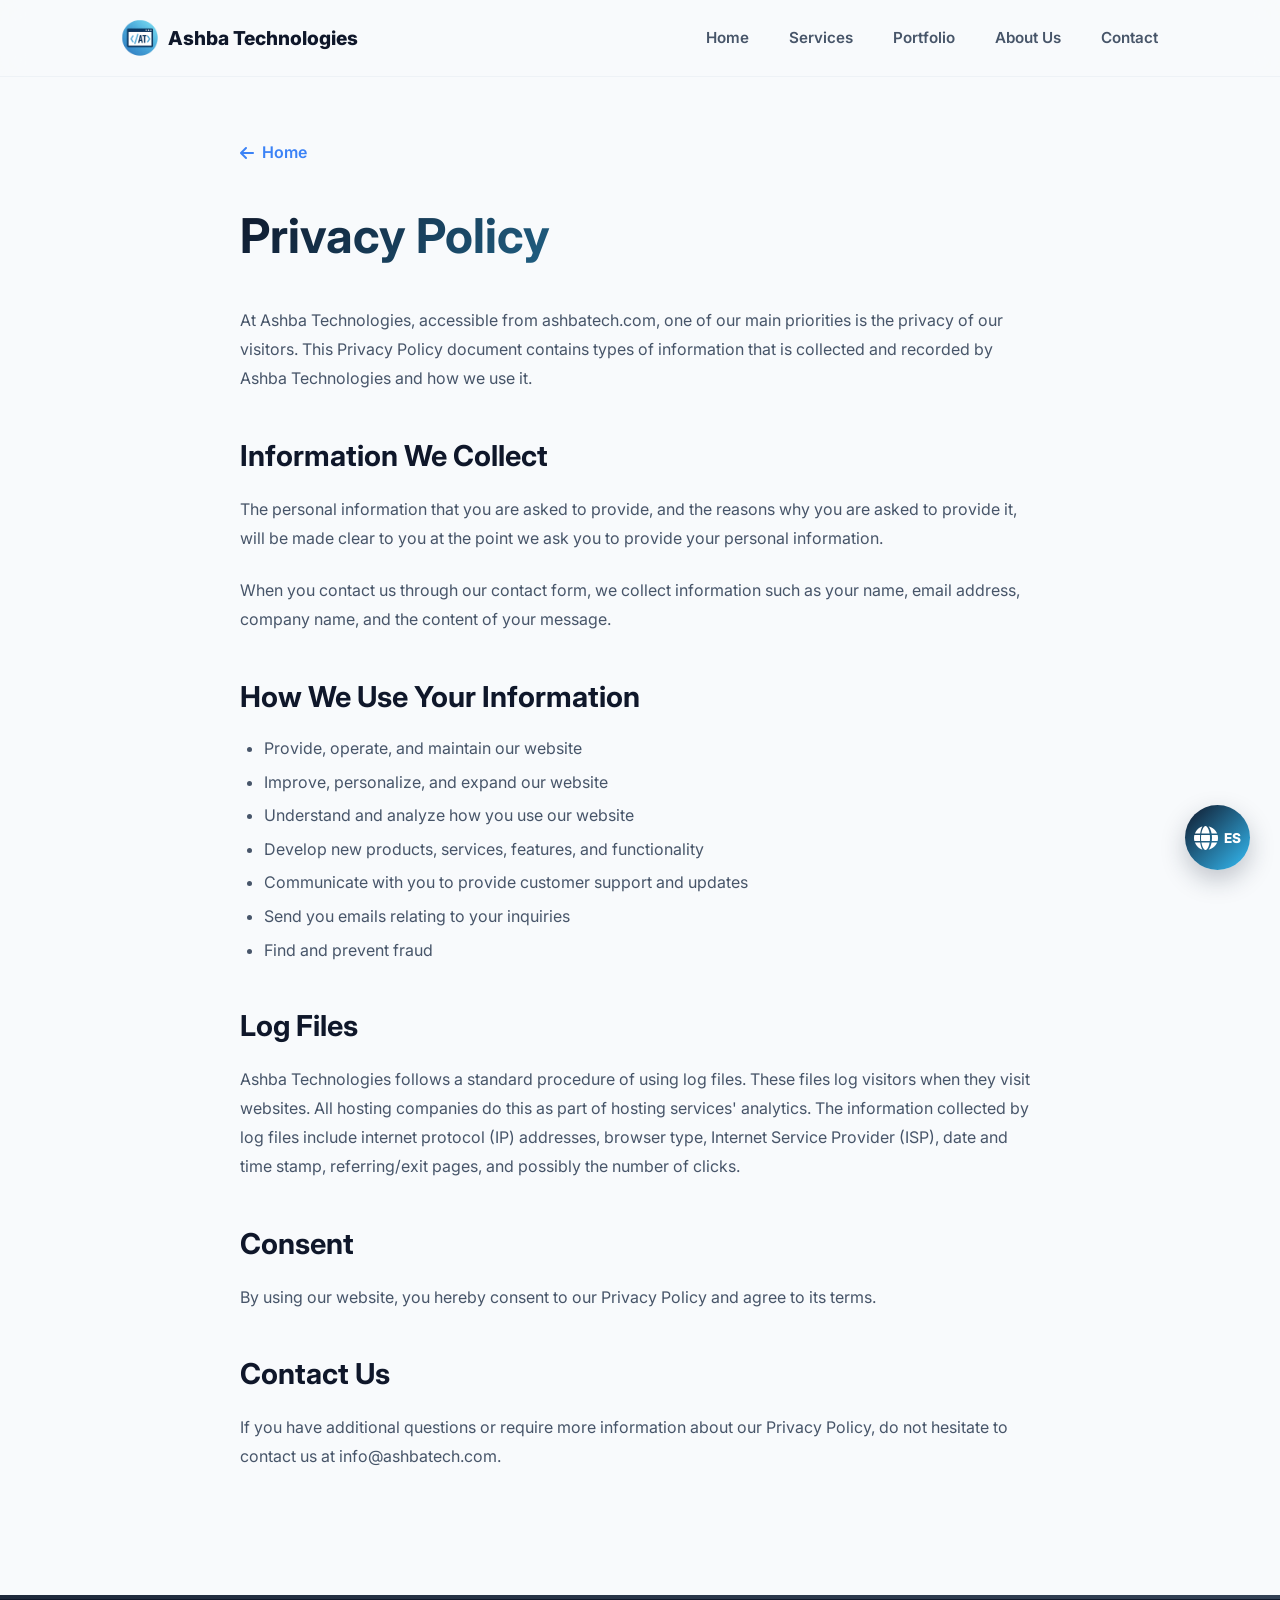
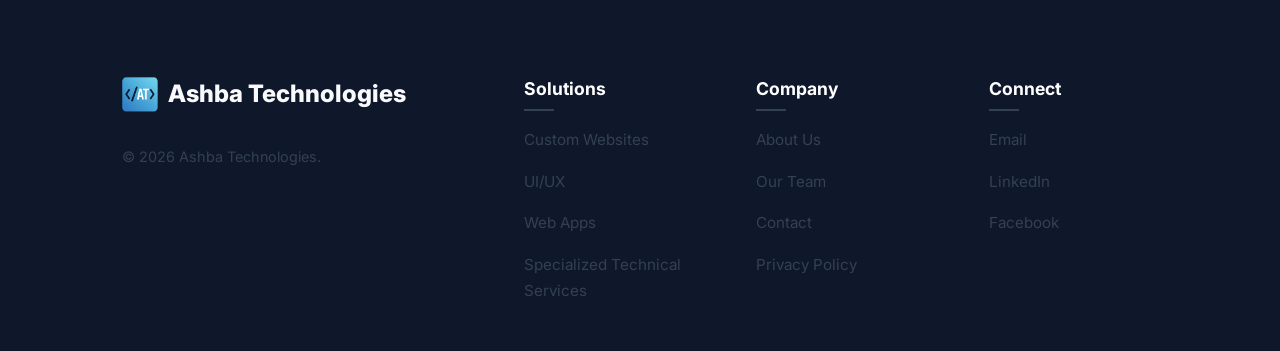
==== commit b07fc76e: "feat: Implement a floating language toggle button and enhance badge item animations with fade-up and" ====
--- a/privacy-policy.html
+++ b/privacy-policy.html
@@ -88,11 +88,7 @@
                 <li><a href="index.html#portfolio" data-i18n="nav_portfolio">Portfolio</a></li>
                 <li><a href="index.html#about" data-i18n="nav_about">About Us</a></li>
                 <li><a href="index.html#contact" data-i18n="nav_contact">Contact</a></li>
-                <li>
-                    <button id="lang-toggle" class="lang-btn">
-                        <i class="fa-solid fa-globe"></i> <span id="lang-text">ES</span>
-                    </button>
-                </li>
+
             </ul>
         </div>
     </nav>
@@ -187,6 +183,11 @@
         </div>
     </footer>
 
+    <!-- Language Toggle Floating Button -->
+    <button id="lang-toggle" class="lang-btn floating-lang-btn">
+        <i class="fa-solid fa-globe"></i> <span id="lang-text">ES</span>
+    </button>
+
     <!-- Translations & Custom JS -->
     <script src="js/translations.js"></script>
     <script src="js/script.js"></script>
--- a/css/style.css
+++ b/css/style.css
@@ -192,6 +192,50 @@
     color: var(--primary);
 }
 
+.floating-lang-btn {
+    position: fixed;
+    bottom: 30px;
+    right: 30px;
+    width: 65px;
+    height: 65px;
+    background: linear-gradient(135deg, var(--primary) 0%, #35BDF6 100%);
+    color: #ffffff;
+    border-radius: 50%;
+    box-shadow: 0 10px 25px rgba(27, 38, 59, 0.25);
+    z-index: 1000;
+    justify-content: center;
+    font-size: 1.5rem;
+    overflow: hidden;
+}
+
+.floating-lang-btn::before {
+    content: '';
+    position: absolute;
+    top: 0;
+    left: 0;
+    width: 100%;
+    height: 100%;
+    background: linear-gradient(135deg, #35BDF6 0%, var(--primary) 100%);
+    opacity: 0;
+    transition: var(--transition);
+    z-index: -1;
+}
+
+.floating-lang-btn:hover {
+    color: #ffffff;
+    transform: translateY(-5px) scale(1.05);
+    box-shadow: 0 15px 30px rgba(27, 38, 59, 0.4);
+}
+
+.floating-lang-btn:hover::before {
+    opacity: 1;
+}
+
+.floating-lang-btn #lang-text {
+    font-size: 0.85rem;
+    font-weight: 800;
+}
+
 .menu-toggle {
     display: none;
 }
@@ -938,7 +982,7 @@
 }
 
 .badge-item {
-    transition: transform 0.3s ease;
+    transition: transform 0.4s cubic-bezier(0.175, 0.885, 0.32, 1.275);
 }
 
 .badge-item img {
@@ -947,19 +991,38 @@
     width: auto;
     max-width: 150px;
     object-fit: contain;
-    transition: all 0.4s ease;
-}
-
-.badge-item:hover {
-    transform: translateY(-5px);
+    transition: all 0.4s cubic-bezier(0.175, 0.885, 0.32, 1.275);
+    filter: drop-shadow(0 0 0 rgba(0, 0, 0, 0));
+    /* Initialize drop-shadow for smooth transition */
+}
+
+@keyframes badgeFloat {
+    0% {
+        transform: translateY(-8px) scale(1.1);
+    }
+
+    50% {
+        transform: translateY(-15px) scale(1.1);
+    }
+
+    100% {
+        transform: translateY(-8px) scale(1.1);
+    }
+}
+
+.badge-item:hover,
+.badge-item.visible {
+    transform: translateY(-8px) scale(1.1);
+    animation: badgeFloat 3s ease-in-out infinite;
 }
 
 .badges-cta {
     margin-top: 5rem;
 }
 
-.badge-item:hover img {
-    filter: grayscale(0%) contrast(1);
+.badge-item:hover img,
+.badge-item.visible img {
+    filter: grayscale(0%) contrast(1.1) drop-shadow(0 15px 25px rgba(27, 38, 59, 0.15));
     opacity: 1;
 }
 
@@ -974,7 +1037,7 @@
     }
 
     .badge-item img {
-        height: 35px;
+        height: 65px;
     }
 }
 
@@ -1348,4 +1411,12 @@
     .section {
         padding: 60px 0;
     }
+
+    .floating-lang-btn {
+        width: 55px;
+        height: 55px;
+        bottom: 20px;
+        right: 20px;
+        font-size: 1.2rem;
+    }
 }
